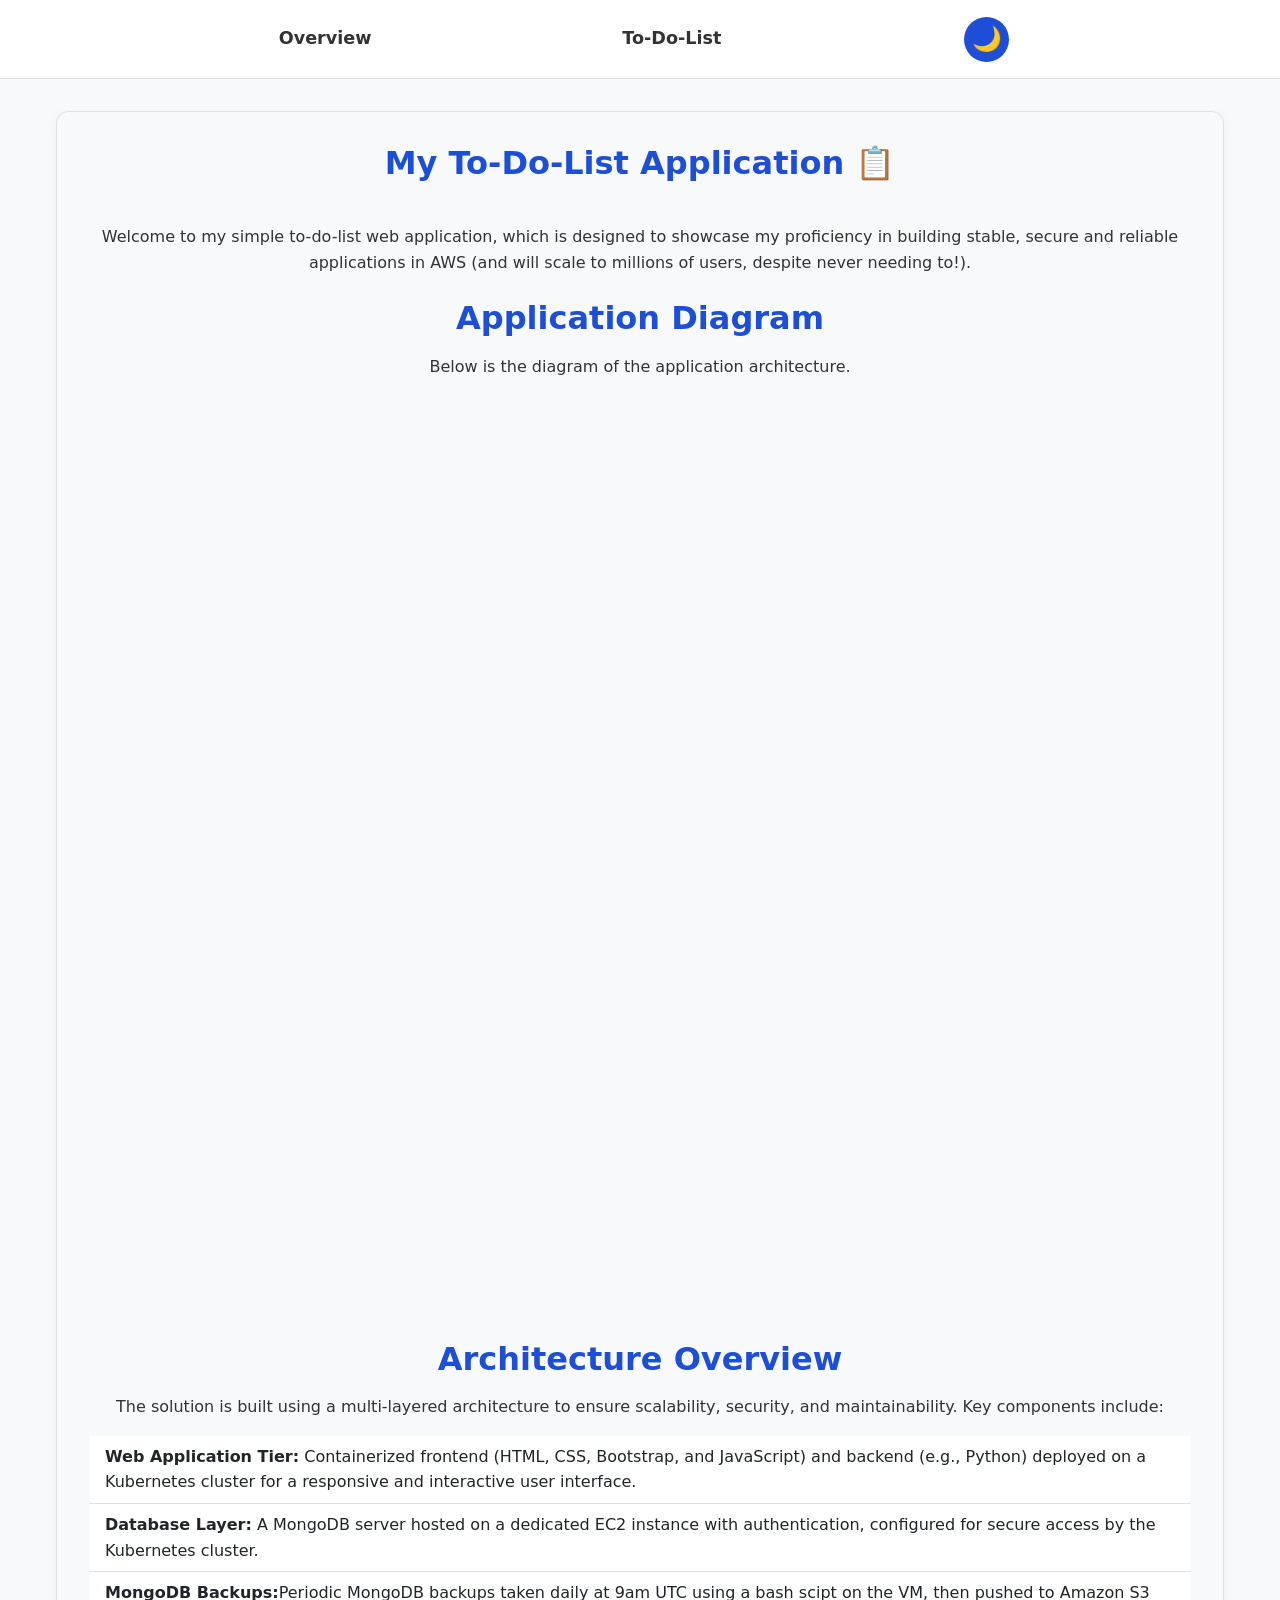
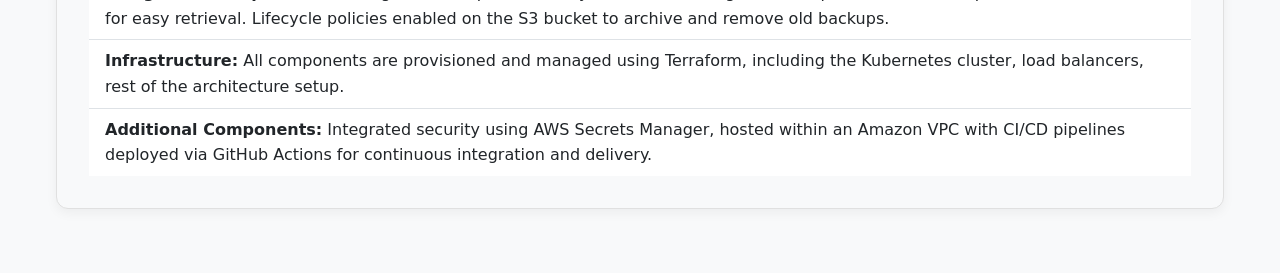
==== frontend/index.html @ e94bbdb4 "initial commit" ====
<!DOCTYPE html>
<html lang="en">
<head>
  <meta charset="UTF-8" />
  <meta name="viewport" content="width=device-width, initial-scale=1.0" />
  <title>My Simple Application</title>
  <!-- Bootstrap CSS -->
  <link href="https://cdn.jsdelivr.net/npm/bootstrap@5.3.0/dist/css/bootstrap.min.css" rel="stylesheet" />
  <link rel="stylesheet" href="style.css" />
</head>
<body>
  <nav class="navbar navbar-expand-lg navbar-light bg-light">
    <div class="container-fluid justify-content-center">
      <!-- Toggler/collapsible Button -->
      <button class="navbar-toggler" type="button" data-bs-toggle="collapse" data-bs-target="#navbarNav" 
              aria-controls="navbarNav" aria-expanded="false" aria-label="Toggle navigation">
        <span class="navbar-toggler-icon"></span>
      </button>

      <!-- Collapsible content -->
      <div class="collapse navbar-collapse justify-content-center" id="navbarNav">
        <ul class="navbar-nav w-100 justify-content-evenly text-center">
          <li class="nav-item">
            <a class="nav-link" href="index.html">Overview</a>
          </li>
          <li class="nav-item">
            <a class="nav-link" href="blog.html">To-Do-List</a>
          </li>
          <li class="nav-item">
            <!-- Dark mode button with correct ID -->
            <button id="dark-mode-toggle" class="btn btn-primary navbar-darkmode">🌙</button>
          </li>
        </ul>
      </div>
    </div>
  </nav>

  <!-- Main Content -->
  <main class="shadcn-main">
    <!-- One Unified Content Box -->
    <div class="content-box">
      <section class="intro-section">
        <h1 class="shadcn-heading">My To-Do-List Application &#128203;</h1>
        <br>
        <p class="shadcn-text">
          Welcome to my simple to-do-list web application, which is designed to showcase my proficiency in building stable, secure and reliable applications in AWS (and will scale to millions of users, despite never needing to!).
        </p>
      </section>
      
      <!-- Diagram Section -->
      <section class="diagram-section mt-4">
        <h2 class="shadcn-heading">Application Diagram</h2>
        <p class="shadcn-text">
          Below is the diagram of the application architecture.
        </p>
        <iframe frameborder="10" style="width:100%; height:913px;" src="https://viewer.diagrams.net/?tags=%7B%7D&lightbox=1&highlight=0000ff&edit=_blank&layers=1&nav=1&dark=0#R%3Cmxfile%3E%3Cdiagram%20name%3D%22Page-1%22%20id%3D%22aNb2FgmZO5IkZn5BL6Yg%22%3E7ZZLb6MwEMc%2FDcdEGMijR0LTh9SudpuVqp4iFyZg1WBkTEj20%2B8YTMIjkdpDb1WQ4vnbnrHH8zNYbpAe7iXNk2cRAbccOzpY7q3lOMQlHv5p5dgo85t5I8SSRWbQWdiwf2BE26gli6DoDVRCcMXyvhiKLINQ9TQqpaj6w3aC96PmNIaRsAkpH6uvLFJJuwv7rD8AixMT%2BWZpOlLajjVCkdBIVB3JXVtuIIVQTSs9BMB17tq0NPPurvSe1iUhU5%2BZ8Ov3w4f%2FdD%2F%2F%2B2f58sjeZsSevE%2BMlz3lpdmv%2F7pBIeCijMy61bHNRS5Ypup8zlb4YLzAtmbYE2hr6swGwtBe9AUytrSPvjC0F32BDN2TQXwyXGBHGFk99%2FYgvt1ZID7uSpSKswyCU%2BXZKMaSRgyPJBBcSNQykWH2VolKOVoEm1XCFGxyGuqsVkgNajuRKVP7xGltk3jtFatbUYwljY%2F6JECu99AcSDOGc5oX7P00S0JYyoLt4QWKxrlWsRBz3U4PsUZ2SqvCm8ZSlHm9%2FEeMdbF3i81tqAtjS7nSjpQUH9Bu1HJc%2FN3p4lvtGOeDBOxBKoZY%2BZzF2r8SOhw1Fodd7RGzwrL4qbZuXdtk4lKIiBYJRGZLpooxBByu4kFO0OFlBSIFJY84xEzwDKbmmnKNWXWYb0lOury39xQ190x88nxmERsGxy%2Bg6YzQLIsJ0EK10P6A%2BQNmA6aEmOm%2BMZG27Xv%2B%2FFuJJN5ivfK7RJLPEnn9lXQVU6ePqTfGdLa8gOnS%2FTqmaJ7fznVf5xPHXf8H%3C%2Fdiagram%3E%3C%2Fmxfile%3E"></iframe>
      </section>

      <!-- Architecture Explanation Section -->
      <section class="architecture-section mt-4">
        <h2 class="shadcn-heading">Architecture Overview</h2>
        <p class="shadcn-text">
          The solution is built using a multi-layered architecture to ensure scalability, security, and maintainability. Key components include:
        </p>
        <ul class="list-group list-group-flush text-start">
            <li class="list-group-item">
              <strong>Web Application Tier:</strong> Containerized frontend (HTML, CSS, Bootstrap, and JavaScript) and backend (e.g., Python) deployed on a Kubernetes cluster for a responsive and interactive user interface.
            </li>
            <li class="list-group-item">
              <strong>Database Layer:</strong> A MongoDB server hosted on a dedicated EC2 instance with authentication, configured for secure access by the Kubernetes cluster.
            </li>
            <li class="list-group-item">
                <strong>MongoDB Backups:</strong>Periodic MongoDB backups taken daily at 9am UTC using a bash scipt on the VM, then pushed to Amazon S3 for easy retrieval. Lifecycle policies enabled on the S3 bucket to archive and remove old backups.
              </li>
            <li class="list-group-item">
              <strong>Infrastructure:</strong> All components are provisioned and managed using Terraform, including the Kubernetes cluster, load balancers, rest of the architecture setup.
            </li>
            <li class="list-group-item">
              <strong>Additional Components:</strong> Integrated security using AWS Secrets Manager, hosted within an Amazon VPC with CI/CD pipelines deployed via GitHub Actions for continuous integration and delivery.
            </li>
          </ul>
          
      </section>
    </div>
  </main>

  <!-- Bootstrap JS (for the collapse functionality) -->
  <script src="https://cdn.jsdelivr.net/npm/bootstrap@5.3.0/dist/js/bootstrap.bundle.min.js"></script>
  <script src="script.js"></script>
  <script src="index.js"></script>
  <script src="https://ajax.googleapis.com/ajax/libs/jquery/3.5.1/jquery.min.js"></script>
  <script src="https://cdnjs.cloudflare.com/ajax/libs/popper.js/1.16.0/umd/popper.min.js"></script>
  <script src="https://maxcdn.bootstrapcdn.com/bootstrap/4.5.2/js/bootstrap.min.js"></script>
</body>
</html>
---- frontend/style.css ----
/* ================================
   CSS Variables & Global Styles
=================================== */
:root {
    /* Color Palette */
    --primary-color: #1D4ED8;       /* A refined blue accent */
    --secondary-color: #2563EB;     /* A complementary blue tone */
    --accent-color: #10B981;        /* A subtle green for buttons */
    --background-color: #f8f9fa;     /* Light background */
    --text-color: #333333;          /* Dark text */
    --border-color: #e0e0e0;        /* Soft borders */
    --box-shadow: rgba(0, 0, 0, 0.05);/* Light shadow */
    
    /* Component-specific */
    --navbar-bg: #ffffff;
    --navbar-text: #333333;
    --btn-bg: var(--accent-color);
    --btn-text: #ffffff;
    --input-bg: #ffffff;
  }
  
  body {
    font-family: 'Inter', system-ui, -apple-system, BlinkMacSystemFont, sans-serif;
    background-color: var(--background-color);
    color: var(--text-color);
    margin: 0;
    padding: 0;
    line-height: 1.6;
    transition: background-color 0.3s ease, color 0.3s ease;
  }
  
  /* ================================
     Dark Mode Overrides
  =================================== */
  body.dark-mode {
    --primary-color: #3B82F6;
    --secondary-color: #60A5FA;
    --accent-color: #22c55e;
    --background-color: #121212;
    --text-color: #e5e7eb;
    --border-color: #333333;
    --box-shadow: rgba(0, 0, 0, 0.2);
    --navbar-bg: #1f2937;
    --navbar-text: #e5e7eb;
    --btn-bg: var(--accent-color);
    --btn-text: #ffffff;
    --input-bg: #1f2937;
  }
  
  /* ================================
     Navbar
  =================================== */
  .navbar {
    background-color: var(--navbar-bg) !important;
    border-bottom: 1px solid var(--border-color);
    padding: 1rem 2rem;
  }
  
  .navbar .navbar-nav {
    display: flex;
    flex-direction: row;
    justify-content: space-around;
    align-items: center;
    width: 100%;
  }
  
  .navbar .nav-item {
    margin: 0 0.5rem;
  }
  
  .navbar .nav-link {
    font-size: 1.1rem;
    font-weight: 600;
    color: var(--navbar-text) !important;
    text-decoration: none;
    padding: 0.5rem 1rem;
    border-bottom: 2px solid transparent;
    transition: color 0.3s ease, border-bottom 0.3s ease;
  }
  
  .navbar .nav-link:hover,
  .navbar .nav-link.active {
    color: var(--primary-color) !important;
    border-bottom: 2px solid var(--primary-color);
  }
  
  /* Dark Mode for Navbar Links */
  body.dark-mode .navbar .nav-link {
    color: var(--navbar-text) !important;
  }
  
  /* Dark Mode Toggle Button */
  .navbar-darkmode {
    background-color: var(--primary-color);
    border: none;
    border-radius: 50%;
    width: 45px;
    height: 45px;
    font-size: 1.5rem;
    cursor: pointer;
    padding: 0;
    display: flex;
    align-items: center;
    justify-content: center;
    transition: background-color 0.3s ease;
    color: #fff;
  }
  
  .navbar-darkmode:hover {
    background-color: var(--secondary-color);
  }
  
  /* ================================
     Main Content Area
  =================================== */
  .shadcn-main {
    display: flex;
    flex-direction: column;
    align-items: center;
    padding: 2rem 1rem;
    max-width: 1200px;
    margin: 0 auto;
  }
  
  /* Unified Content Box */
  .content-box {
    background-color: var(--background-color);
    padding: 2rem;
    border-radius: 12px;
    box-shadow: 0 4px 12px var(--box-shadow);
    border: 1px solid var(--border-color);
    margin-bottom: 2rem;
    width: 100%;
    max-width: 1200px;
    transition: background-color 0.3s ease, box-shadow 0.3s ease;
    text-align: center;
  }
  
  /* ================================
     Headings & Text
  =================================== */
  .shadcn-heading {
    font-size: 2rem;
    font-weight: 700;
    margin-bottom: 1rem;
    color: var(--primary-color);
  }
  
  .shadcn-text {
    font-size: 1rem;
    margin-bottom: 1rem;
  }
  
  /* ================================
     Buttons
  =================================== */
  .shadcn-button {
    background-color: var(--btn-bg);
    color: var(--btn-text);
    border: none;
    padding: 0.75rem 1.5rem;
    border-radius: 8px;
    font-size: 1rem;
    cursor: pointer;
    transition: background-color 0.3s ease, transform 0.2s ease;
    margin-top: 1rem;
  }
  
  .shadcn-button:hover {
    background-color: var(--secondary-color);
    transform: translateY(-2px);
  }
  
  /* ================================
     Form Styles
  =================================== */
  .shadcn-form {
    display: flex;
    flex-direction: column;
    align-items: center;
    width: 100%;
    max-width: 500px;
    margin: 2rem auto;
  }
  
  .shadcn-input,
  .shadcn-textarea {
    width: 100%;
    padding: 0.75rem;
    margin: 0.5rem 0;
    border: 1px solid var(--border-color);
    border-radius: 8px;
    font-size: 1rem;
    background-color: var(--input-bg);
    color: var(--text-color);
    transition: border-color 0.3s ease, background-color 0.3s ease;
    text-align: center;
  }
  
  .shadcn-input:focus,
  .shadcn-textarea:focus {
    outline: none;
    border-color: var(--primary-color);
  }
  
  .shadcn-textarea {
    resize: vertical;
    min-height: 120px;
  }
  
  /* ================================
     View Counter
  =================================== */
  .shadcn-counter {
    font-size: 1.2rem;
    margin: 1rem 0;
    color: var(--text-color);
  }
  
  /* ================================
     Certification Section
  =================================== */
  .certification-container {
    display: grid;
    grid-template-columns: repeat(auto-fit, minmax(200px, 1fr));
    gap: 1.5rem;
    padding: 2rem;
    justify-items: center;
  }
  
  .certification {
    text-align: center;
    transition: transform 0.3s ease, box-shadow 0.3s ease;
  }
  
  .certification:hover {
    transform: translateY(-4px);
    box-shadow: 0 6px 16px var(--box-shadow);
  }
  
  .certification-badge {
    width: 100px;
    transition: transform 0.3s ease;
  }
  
  .certification-badge:hover {
    transform: scale(1.1);
  }
  
  .certification-title {
    margin-top: 0.5rem;
    font-size: 1rem;
    font-weight: 500;
  }
  

  /* ================================
     Footer
  =================================== */
  .shadcn-footer {
    background-color: var(--navbar-bg);
    padding: 1rem;
    text-align: center;
    border-top: 1px solid var(--border-color);
    margin-top: 2rem;
  }
  
  .shadcn-footer p {
    margin: 0;
    font-size: 0.9rem;
    color: var(--text-color);
  }
  
  /* ================================
     Responsive Styles
  =================================== */
  @media (max-width: 768px) {
    .navbar .navbar-nav {
      flex-direction: column;
    }
    
    .nav-link {
      padding: 0.75rem 0;
      font-size: 1rem;
    }
    
    .navbar-darkmode {
      margin: 0.5rem auto;
    }
  }
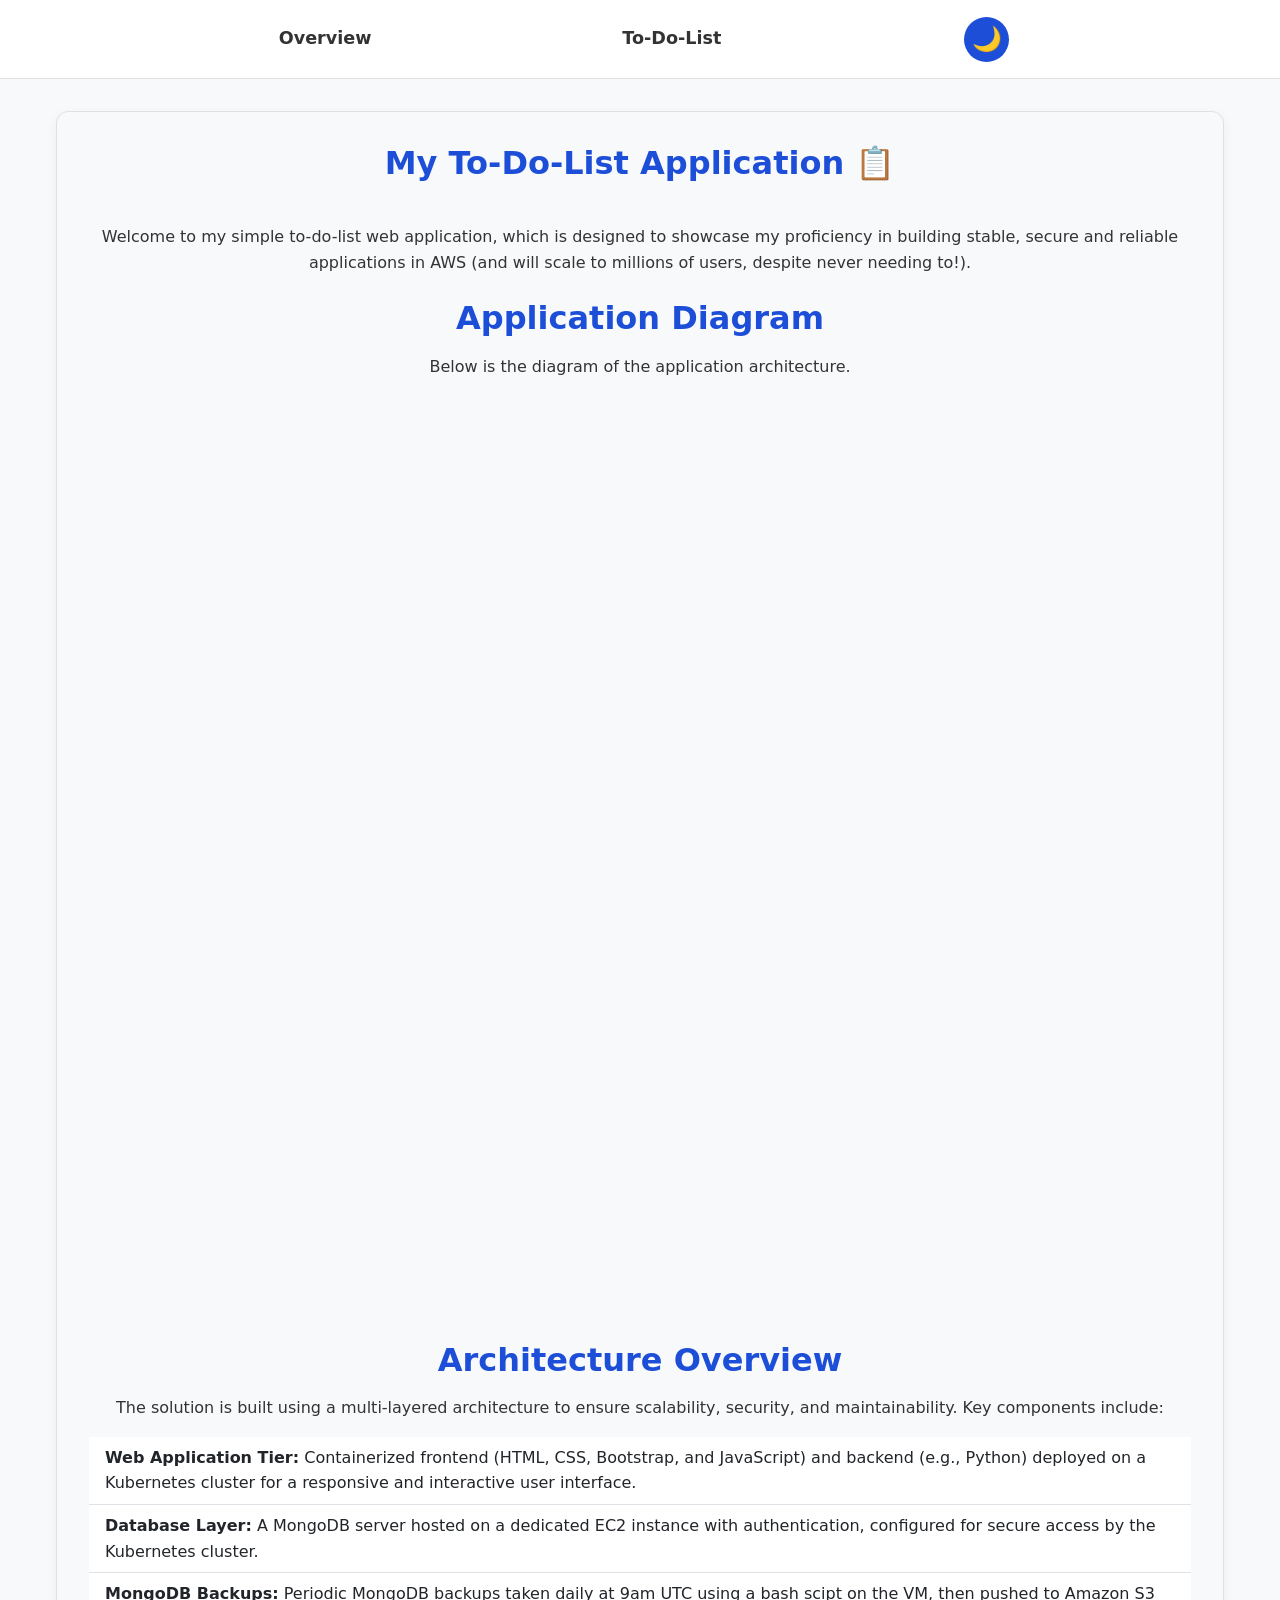
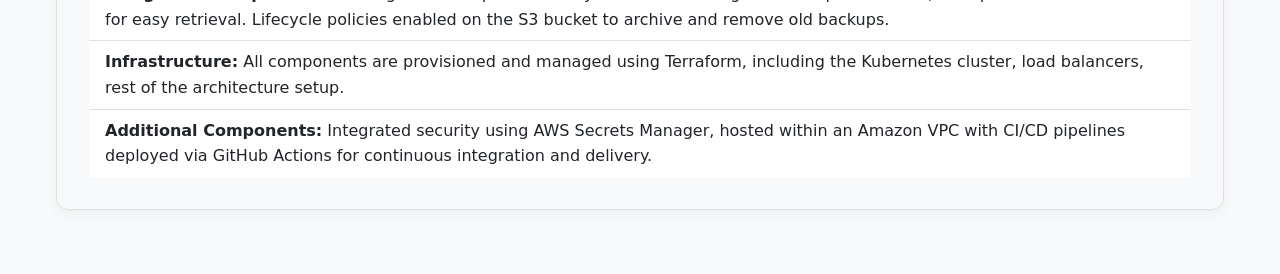
==== commit 35bd9bbc: "added todo" ====
--- a/frontend/index.html
+++ b/frontend/index.html
@@ -24,7 +24,7 @@
             <a class="nav-link" href="index.html">Overview</a>
           </li>
           <li class="nav-item">
-            <a class="nav-link" href="blog.html">To-Do-List</a>
+            <a class="nav-link" href="todo.html">To-Do-List</a>
           </li>
           <li class="nav-item">
             <!-- Dark mode button with correct ID -->
@@ -53,8 +53,7 @@
         <p class="shadcn-text">
           Below is the diagram of the application architecture.
         </p>
-        <iframe frameborder="10" style="width:100%; height:913px;" src="https://viewer.diagrams.net/?tags=%7B%7D&lightbox=1&highlight=0000ff&edit=_blank&layers=1&nav=1&dark=0#R%3Cmxfile%3E%3Cdiagram%20name%3D%22Page-1%22%20id%3D%22aNb2FgmZO5IkZn5BL6Yg%22%3E7ZZLb6MwEMc%2FDcdEGMijR0LTh9SudpuVqp4iFyZg1WBkTEj20%2B8YTMIjkdpDb1WQ4vnbnrHH8zNYbpAe7iXNk2cRAbccOzpY7q3lOMQlHv5p5dgo85t5I8SSRWbQWdiwf2BE26gli6DoDVRCcMXyvhiKLINQ9TQqpaj6w3aC96PmNIaRsAkpH6uvLFJJuwv7rD8AixMT%2BWZpOlLajjVCkdBIVB3JXVtuIIVQTSs9BMB17tq0NPPurvSe1iUhU5%2BZ8Ov3w4f%2FdD%2F%2F%2B2f58sjeZsSevE%2BMlz3lpdmv%2F7pBIeCijMy61bHNRS5Ypup8zlb4YLzAtmbYE2hr6swGwtBe9AUytrSPvjC0F32BDN2TQXwyXGBHGFk99%2FYgvt1ZID7uSpSKswyCU%2BXZKMaSRgyPJBBcSNQykWH2VolKOVoEm1XCFGxyGuqsVkgNajuRKVP7xGltk3jtFatbUYwljY%2F6JECu99AcSDOGc5oX7P00S0JYyoLt4QWKxrlWsRBz3U4PsUZ2SqvCm8ZSlHm9%2FEeMdbF3i81tqAtjS7nSjpQUH9Bu1HJc%2FN3p4lvtGOeDBOxBKoZY%2BZzF2r8SOhw1Fodd7RGzwrL4qbZuXdtk4lKIiBYJRGZLpooxBByu4kFO0OFlBSIFJY84xEzwDKbmmnKNWXWYb0lOury39xQ190x88nxmERsGxy%2Bg6YzQLIsJ0EK10P6A%2BQNmA6aEmOm%2BMZG27Xv%2B%2FFuJJN5ivfK7RJLPEnn9lXQVU6ePqTfGdLa8gOnS%2FTqmaJ7fznVf5xPHXf8H%3C%2Fdiagram%3E%3C%2Fmxfile%3E"></iframe>
-      </section>
+<iframe frameborder="0" style="width:100%;height:914px;" src="https://viewer.diagrams.net/?lightbox=1&highlight=0000ff&nav=1&dark=0#R%3Cmxfile%3E%3Cdiagram%20name%3D%22Page-1%22%20id%3D%22aNb2FgmZO5IkZn5BL6Yg%22%3E7V3bcqM6Fv0aV8082IW48%2BhrOjXprkznzPScp5QMMmaCkQ%2BIxOmvPxIgDEg2jmNy6aY7lZiNkIS01r5IGzzQppvdVQy366%2FYQ%2BFAVbzdQJsNVNXUFI3%2BYZLnXAIsS8klfhx4hWwvuAt%2BokLIi6WBh5JaQYJxSIJtXejiKEIuqclgHOOnerEVDuutbqGPBMGdC0NR%2BiPwyLq4MUfZy7%2BgwF8XLTt2cWIDedlCkKyhh58qIm0%2B0KYxxiT%2FtNlNUcgGjw9Lft3iwNmyXzGKyCkXfLv98jC%2BuTL%2F%2BLf9%2FTr40wDKcDksanmEYVrc7%2FjHHRVMQ5x6Rb%2FJMx%2BLLQ4iko2nMaE%2FtL2pMjDomSk7GqlGQ9A8tuoCIB6xOuqC5rFVF4Bm9aDRPmh2sCIQjmrVK432lUoH6Y82wSkJgwhNS%2BQpVOjH0AvolExxiGMqi3BER2%2ByJpuQHgH68WkdEHS3hS4b1SdKGypb4YgU2AcqPy4GntVK0U0gbSsu6shmAsXzR5RPSF4mDOE2CZblVTFy0zgJHtF3lOSVMykF4pZ93ux8xtkRfEr0kR%2FjdJt1%2F5q2JT17Tz%2FeuwwY9zAkrCIS4wfEb3SgavT%2FgoFvsgrCsDEAjygmAaXVOAx8Vj%2FBrDlYHIVoldVIRyWI%2FJvsaKYpxUjImvBgskZecUsFimkTaHeQHqAkHdVWCG8QiZ9pkeKCoW4WRC00lVYcPu1ZDzQuXFcpz1UVLFSNX1a%2BpyP9UDDyBexUBXamyRDBhHDe9tzsuZlzM0Z%2BwM6JpFSUsT42OyUl0K35ZFwlJTiVlIet0kGmanWeGhKelsIqT23N7oinlsDT66sfAkOTB0TcdTHRUnwe0nUHcFudUFrcnuqLxUKAQFG4pi%2F5vN%2FAJQpvcRKQDDyzJSYEb1qB4SIG8Dpz2lgCk21%2Bo6tgx%2Foh0AQcgn9WLELk3ocEPcHnV0FLPQotx3Fq2LIcAVu6BFl6VwZAF4D139tpr%2Fp71V9V%2FY9bV5Up%2FlIfdKf4x%2BOJNbHP8sbOYCfQ6uy0Rc3vKECkp6F1xU%2BgCQQdqGbmHLORqtHU%2FCvF%2FMQwn%2FcxLeBsd9mQ8dP0k1%2F8hRs2KdEy2WbHygmi0j9c8n7Q%2B8q7wqt9sVXqhjrnRyGPMAjhMggD8nz%2FM%2B%2BLgH1DNyam3in2yyYu5PToLeFJ3etRTVsEvy0Bv6aqXYFfDE9eCn6gvAr9Jdphj%2FZfGu1DTT0N7aVNuDjaHQHst%2BkyDFyGr3RJ3VMGZ9j7Zr1vVqVvwqpj1N0XvsvYyytuUtkajwFoRutUvlAX5ty%2BHJ9V3bZBjc%2Bv89yO81lXzbaYXVN0kc6gMzrbAp2%2FQUbhqyLG7IP3ywTvEbxM3O60RAZ6DV%2B6BF%2BmxDcyu3KNRHhJrMWytxa9teitRau10MC7mwu%2BiVvdKL05J7zorYSMHHC7pcoRsi7ehxh690sYwsjNOtAVymxQR5lsw8%2BQgIzLLo8xcTP%2BNg4eqfHsY4zealzQakh3BKl8bi7MhXU5qyFuC3ZpNRrbgjIX0JL4gMDpzGaI62MyPvdeYM%2Fnns8in9U6n6VOoC0jdHdOoHS354xdmrNF45TghE4knSe2VpHho6k9mpg%[base64]%2F3RcKTH0VSXNdLLL0vTJ1VHHFb%2F4vlkn9DbP0dVX5xyKmA4uo1qKts99NZZ9vYHrBI9%2B8XEL3gZb%2FZ2Vvs3K2p3hP8Y9IcfSQdELsohrDYPNVtb9AsL%2B6IyG%2B0xXxxY3hnvg98Xvid0181Xln5muim408H%2FHxxTFZYx9HMJzvpY0Ial%2FmBmeBF5u0%2FyNCnotZYw5TfUrpIMbP%2F2PXjxzL4oI%2FMwFFIhfMdjxUyo6eq0e3KA7oEGTx1T5UYn0%2FI1Ci95%2BB49jMFk4XgbGPzoFAjEJIaIBX655sPrNLx3HMNvDLAoVK3Nd8ywSVjQBdqwMLNB6ka5Q3eY7pmeWBqTewl%2Fd4j8Ty1l8BTu1dwQlGimLWwWlpoAfnGeCsg4c%2FgXYq2F5c3jpeXrOtY%2BU7ArO4wvEVRz6esTWy6yghbK%2Bw94t6v%2BhD%2BkXu61Y6ji9HgiZ%2FTU3wimQPw3HZ5b0i8dHUt%2FWKjKrZaTM551oX7vq1WRftzazL6yZNTG%2BZT7%2F3GrXXqB9To74uL0g9qlF1pb7BY0k2Hi1b1KhWV08Xa%2BIKU%2F6Sjjs6EIg5j8pXGEGfTklP2M9B2NlM0%2FXpb0PYJAfq%2FaaAaXfkNRpZQO9OXr7h9LbuUNduDV%2F0bnVrtAN5%2B90GzYZVR4H%2BFkEqD9SranoDf1I2UE1NvTtlkroPWcrXGodelsHRuhOwj3In0H1It0m%2FJfCp9X6Zr%2F%2Bb6H2tQ1Wv8kjzo6h6w%2FgVVT1Pd2%2BPYJX3jGANcYkwe4ddtvna68dPoh8PPN%2Fyq%2BrH7GV6qwyhHb41BTRfHeGIr454W5%2F4XTZOT1CUfOmydVXPOFEn5j7hu63qGYJO7POVP3W%2B8gE48bdmqE2m842z1uRkpasnofkj1n1y8uezxr%2FZsvLlkpNzxftxkpN185MbXP3UIEQ%2FMPJvY3B1MQi5CsiXdEll39GWMQLH4rtFaiSSErYyqgJbwgbbyhNn0rHJoCe0DOnMJyM%2FIOt0eQk75Th1O6UDQ%2FRIDYlHanQ1cdZnJ8ipHulrHdKz1mOHJmhMuKFW56z9Aq2eY9fRCq5ko23%2FYoJsBTcIPSlSMo61ELVJt03geTmQmB8I995i3QWaHTNFxbceFBcPyocm27NKrKMUVUamUySSvAwa%2B6nkRfBqlSAiUPQS82X3rP3QrDXsN2Atz2R6cZR7Ha1iSF3b1CVpjH4xettt9AZ8FYjHih%2Be7eJqRulcjV2moRNh7rgvE2yyb3lpd4kyZ4rttfmZnuAhj4dWMM023g6EMM0wJGtwzKUKl9DPa0LYN9eM2fioi4TQ0XaHijIK6Fx7qfswcmlH1AVM6DAmIxp%2BqYvc8YL5PQ5ZwaGq6PaO%2FRoG27%2Fwk2rtRtvIv9AygmXWc3x1IOYUWtZI5qCV0ssv8H%2F2GKZQnu3K3jiQ8flGGylqixP0n0SSaFQZslaOySMYkXTVdYYDoYqwLid5N4atLJQ8rMm%2FfklpLls0A54AJ1ZGx2SUJqdnqxwnldNYmtNsVeSUZE3AevmaAD3cf6tUrn33382lzf8G%3C%2Fdiagram%3E%3C%2Fmxfile%3E"></iframe>      </section>
 
       <!-- Architecture Explanation Section -->
       <section class="architecture-section mt-4">
@@ -70,7 +69,7 @@
               <strong>Database Layer:</strong> A MongoDB server hosted on a dedicated EC2 instance with authentication, configured for secure access by the Kubernetes cluster.
             </li>
             <li class="list-group-item">
-                <strong>MongoDB Backups:</strong>Periodic MongoDB backups taken daily at 9am UTC using a bash scipt on the VM, then pushed to Amazon S3 for easy retrieval. Lifecycle policies enabled on the S3 bucket to archive and remove old backups.
+                <strong>MongoDB Backups:</strong> Periodic MongoDB backups taken daily at 9am UTC using a bash scipt on the VM, then pushed to Amazon S3 for easy retrieval. Lifecycle policies enabled on the S3 bucket to archive and remove old backups.
               </li>
             <li class="list-group-item">
               <strong>Infrastructure:</strong> All components are provisioned and managed using Terraform, including the Kubernetes cluster, load balancers, rest of the architecture setup.
--- a/frontend/style.css
+++ b/frontend/style.css
@@ -106,6 +106,15 @@
     color: #fff;
   }
   
+  /* Dark Mode for list-group items */
+  body.dark-mode .list-group,
+  body.dark-mode .list-group-item {
+    background-color: var(--background-color) !important;
+    color: var(--text-color) !important;
+    border-color: var(--border-color) !important;
+  }
+
+  
   .navbar-darkmode:hover {
     background-color: var(--secondary-color);
   }
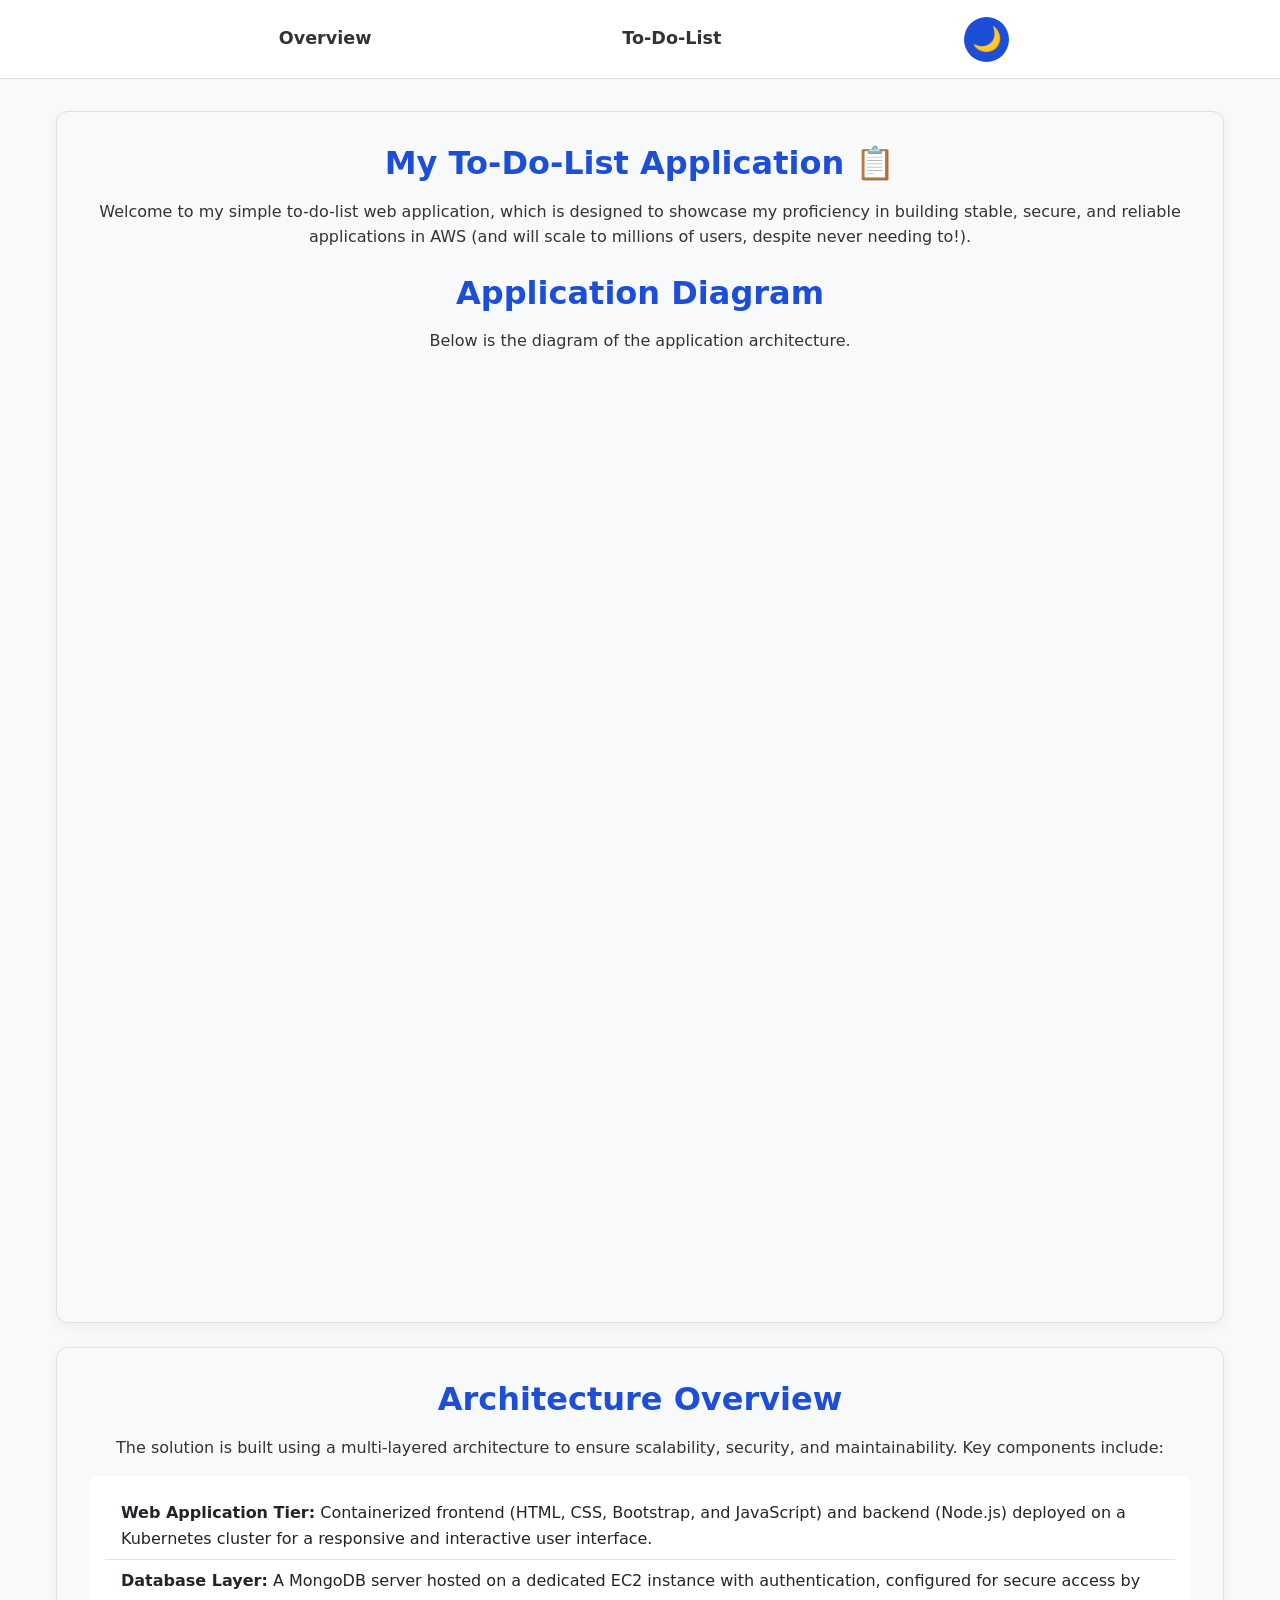
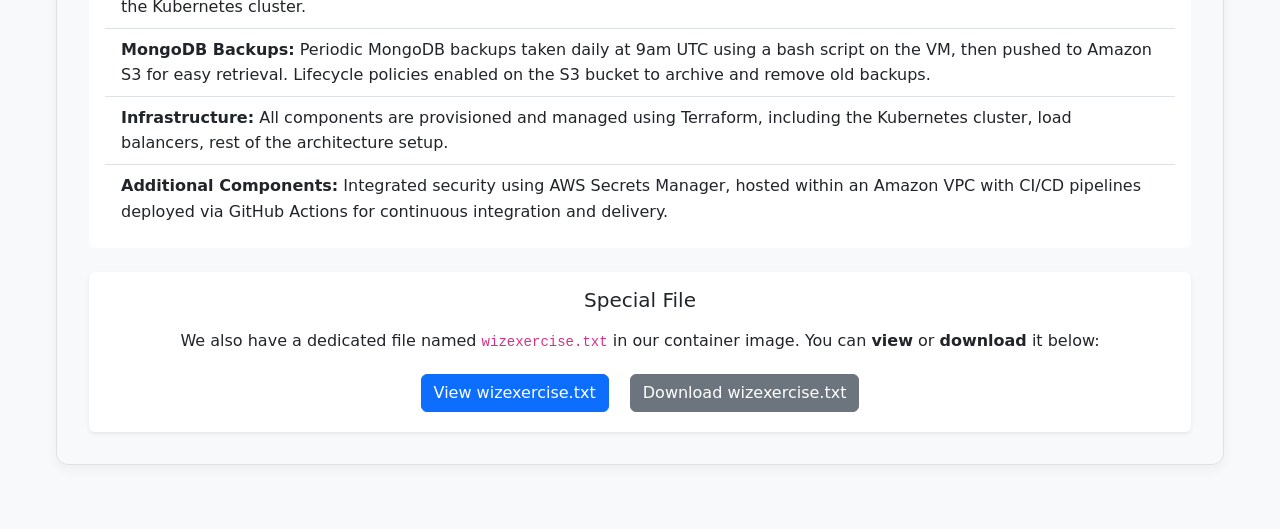
==== commit 464c8040: "simplified app" ====
--- a/frontend/index.html
+++ b/frontend/index.html
@@ -5,19 +5,29 @@
   <meta name="viewport" content="width=device-width, initial-scale=1.0" />
   <title>My Simple Application</title>
   <!-- Bootstrap CSS -->
-  <link href="https://cdn.jsdelivr.net/npm/bootstrap@5.3.0/dist/css/bootstrap.min.css" rel="stylesheet" />
+  <link
+    href="https://cdn.jsdelivr.net/npm/bootstrap@5.3.0/dist/css/bootstrap.min.css"
+    rel="stylesheet"
+  />
+  <!-- Custom Styles -->
   <link rel="stylesheet" href="style.css" />
 </head>
 <body>
+  <!-- Navbar -->
   <nav class="navbar navbar-expand-lg navbar-light bg-light">
     <div class="container-fluid justify-content-center">
-      <!-- Toggler/collapsible Button -->
-      <button class="navbar-toggler" type="button" data-bs-toggle="collapse" data-bs-target="#navbarNav" 
-              aria-controls="navbarNav" aria-expanded="false" aria-label="Toggle navigation">
+      <button
+        class="navbar-toggler"
+        type="button"
+        data-bs-toggle="collapse"
+        data-bs-target="#navbarNav"
+        aria-controls="navbarNav"
+        aria-expanded="false"
+        aria-label="Toggle navigation"
+      >
         <span class="navbar-toggler-icon"></span>
       </button>
 
-      <!-- Collapsible content -->
       <div class="collapse navbar-collapse justify-content-center" id="navbarNav">
         <ul class="navbar-nav w-100 justify-content-evenly text-center">
           <li class="nav-item">
@@ -28,7 +38,9 @@
           </li>
           <li class="nav-item">
             <!-- Dark mode button with correct ID -->
-            <button id="dark-mode-toggle" class="btn btn-primary navbar-darkmode">🌙</button>
+            <button id="dark-mode-toggle" class="btn btn-primary navbar-darkmode">
+              🌙
+            </button>
           </li>
         </ul>
       </div>
@@ -37,58 +49,118 @@
 
   <!-- Main Content -->
   <main class="shadcn-main">
-    <!-- One Unified Content Box -->
-    <div class="content-box">
+    <!-- Intro Box -->
+    <div class="content-box mb-4">
       <section class="intro-section">
         <h1 class="shadcn-heading">My To-Do-List Application &#128203;</h1>
-        <br>
         <p class="shadcn-text">
-          Welcome to my simple to-do-list web application, which is designed to showcase my proficiency in building stable, secure and reliable applications in AWS (and will scale to millions of users, despite never needing to!).
+          Welcome to my simple to-do-list web application, which is designed to
+          showcase my proficiency in building stable, secure, and reliable
+          applications in AWS (and will scale to millions of users, despite never
+          needing to!).
         </p>
       </section>
-      
+
       <!-- Diagram Section -->
       <section class="diagram-section mt-4">
         <h2 class="shadcn-heading">Application Diagram</h2>
         <p class="shadcn-text">
           Below is the diagram of the application architecture.
         </p>
-<iframe frameborder="0" style="width:100%;height:914px;" src="https://viewer.diagrams.net/?lightbox=1&highlight=0000ff&nav=1&dark=0#R%3Cmxfile%3E%3Cdiagram%20name%3D%22Page-1%22%20id%3D%22aNb2FgmZO5IkZn5BL6Yg%22%3E7V3bcqM6Fv0aV8082IW48%2BhrOjXprkznzPScp5QMMmaCkQ%2BIxOmvPxIgDEg2jmNy6aY7lZiNkIS01r5IGzzQppvdVQy366%2FYQ%2BFAVbzdQJsNVNXUFI3%2BYZLnXAIsS8klfhx4hWwvuAt%2BokLIi6WBh5JaQYJxSIJtXejiKEIuqclgHOOnerEVDuutbqGPBMGdC0NR%2BiPwyLq4MUfZy7%2BgwF8XLTt2cWIDedlCkKyhh58qIm0%2B0KYxxiT%2FtNlNUcgGjw9Lft3iwNmyXzGKyCkXfLv98jC%2BuTL%2F%2BLf9%2FTr40wDKcDksanmEYVrc7%2FjHHRVMQ5x6Rb%2FJMx%2BLLQ4iko2nMaE%2FtL2pMjDomSk7GqlGQ9A8tuoCIB6xOuqC5rFVF4Bm9aDRPmh2sCIQjmrVK432lUoH6Y82wSkJgwhNS%2BQpVOjH0AvolExxiGMqi3BER2%2ByJpuQHgH68WkdEHS3hS4b1SdKGypb4YgU2AcqPy4GntVK0U0gbSsu6shmAsXzR5RPSF4mDOE2CZblVTFy0zgJHtF3lOSVMykF4pZ93ux8xtkRfEr0kR%2FjdJt1%2F5q2JT17Tz%2FeuwwY9zAkrCIS4wfEb3SgavT%2FgoFvsgrCsDEAjygmAaXVOAx8Vj%2FBrDlYHIVoldVIRyWI%2FJvsaKYpxUjImvBgskZecUsFimkTaHeQHqAkHdVWCG8QiZ9pkeKCoW4WRC00lVYcPu1ZDzQuXFcpz1UVLFSNX1a%2BpyP9UDDyBexUBXamyRDBhHDe9tzsuZlzM0Z%2BwM6JpFSUsT42OyUl0K35ZFwlJTiVlIet0kGmanWeGhKelsIqT23N7oinlsDT66sfAkOTB0TcdTHRUnwe0nUHcFudUFrcnuqLxUKAQFG4pi%2F5vN%2FAJQpvcRKQDDyzJSYEb1qB4SIG8Dpz2lgCk21%2Bo6tgx%2Foh0AQcgn9WLELk3ocEPcHnV0FLPQotx3Fq2LIcAVu6BFl6VwZAF4D139tpr%2Fp71V9V%2FY9bV5Up%2FlIfdKf4x%2BOJNbHP8sbOYCfQ6uy0Rc3vKECkp6F1xU%2BgCQQdqGbmHLORqtHU%2FCvF%2FMQwn%2FcxLeBsd9mQ8dP0k1%2F8hRs2KdEy2WbHygmi0j9c8n7Q%2B8q7wqt9sVXqhjrnRyGPMAjhMggD8nz%2FM%2B%2BLgH1DNyam3in2yyYu5PToLeFJ3etRTVsEvy0Bv6aqXYFfDE9eCn6gvAr9Jdphj%2FZfGu1DTT0N7aVNuDjaHQHst%2BkyDFyGr3RJ3VMGZ9j7Zr1vVqVvwqpj1N0XvsvYyytuUtkajwFoRutUvlAX5ty%2BHJ9V3bZBjc%2Bv89yO81lXzbaYXVN0kc6gMzrbAp2%2FQUbhqyLG7IP3ywTvEbxM3O60RAZ6DV%2B6BF%2BmxDcyu3KNRHhJrMWytxa9teitRau10MC7mwu%2BiVvdKL05J7zorYSMHHC7pcoRsi7ehxh690sYwsjNOtAVymxQR5lsw8%2BQgIzLLo8xcTP%2BNg4eqfHsY4zealzQakh3BKl8bi7MhXU5qyFuC3ZpNRrbgjIX0JL4gMDpzGaI62MyPvdeYM%2Fnns8in9U6n6VOoC0jdHdOoHS354xdmrNF45TghE4knSe2VpHho6k9mpg%[base64]%2F3RcKTH0VSXNdLLL0vTJ1VHHFb%2F4vlkn9DbP0dVX5xyKmA4uo1qKts99NZZ9vYHrBI9%2B8XEL3gZb%2FZ2Vvs3K2p3hP8Y9IcfSQdELsohrDYPNVtb9AsL%2B6IyG%2B0xXxxY3hnvg98Xvid0181Xln5muim408H%2FHxxTFZYx9HMJzvpY0Ial%2FmBmeBF5u0%2FyNCnotZYw5TfUrpIMbP%2F2PXjxzL4oI%2FMwFFIhfMdjxUyo6eq0e3KA7oEGTx1T5UYn0%2FI1Ci95%2BB49jMFk4XgbGPzoFAjEJIaIBX655sPrNLx3HMNvDLAoVK3Nd8ywSVjQBdqwMLNB6ka5Q3eY7pmeWBqTewl%2Fd4j8Ty1l8BTu1dwQlGimLWwWlpoAfnGeCsg4c%2FgXYq2F5c3jpeXrOtY%2BU7ArO4wvEVRz6esTWy6yghbK%2Bw94t6v%2BhD%2BkXu61Y6ji9HgiZ%2FTU3wimQPw3HZ5b0i8dHUt%2FWKjKrZaTM551oX7vq1WRftzazL6yZNTG%2BZT7%2F3GrXXqB9To74uL0g9qlF1pb7BY0k2Hi1b1KhWV08Xa%2BIKU%2F6Sjjs6EIg5j8pXGEGfTklP2M9B2NlM0%2FXpb0PYJAfq%2FaaAaXfkNRpZQO9OXr7h9LbuUNduDV%2F0bnVrtAN5%2B90GzYZVR4H%2BFkEqD9SranoDf1I2UE1NvTtlkroPWcrXGodelsHRuhOwj3In0H1It0m%2FJfCp9X6Zr%2F%2Bb6H2tQ1Wv8kjzo6h6w%2FgVVT1Pd2%2BPYJX3jGANcYkwe4ddtvna68dPoh8PPN%2Fyq%2BrH7GV6qwyhHb41BTRfHeGIr454W5%2F4XTZOT1CUfOmydVXPOFEn5j7hu63qGYJO7POVP3W%2B8gE48bdmqE2m842z1uRkpasnofkj1n1y8uezxr%2FZsvLlkpNzxftxkpN185MbXP3UIEQ%2FMPJvY3B1MQi5CsiXdEll39GWMQLH4rtFaiSSErYyqgJbwgbbyhNn0rHJoCe0DOnMJyM%2FIOt0eQk75Th1O6UDQ%2FRIDYlHanQ1cdZnJ8ipHulrHdKz1mOHJmhMuKFW56z9Aq2eY9fRCq5ko23%2FYoJsBTcIPSlSMo61ELVJt03geTmQmB8I995i3QWaHTNFxbceFBcPyocm27NKrKMUVUamUySSvAwa%2B6nkRfBqlSAiUPQS82X3rP3QrDXsN2Atz2R6cZR7Ha1iSF3b1CVpjH4xettt9AZ8FYjHih%2Be7eJqRulcjV2moRNh7rgvE2yyb3lpd4kyZ4rttfmZnuAhj4dWMM023g6EMM0wJGtwzKUKl9DPa0LYN9eM2fioi4TQ0XaHijIK6Fx7qfswcmlH1AVM6DAmIxp%2BqYvc8YL5PQ5ZwaGq6PaO%2FRoG27%2Fwk2rtRtvIv9AygmXWc3x1IOYUWtZI5qCV0ssv8H%2F2GKZQnu3K3jiQ8flGGylqixP0n0SSaFQZslaOySMYkXTVdYYDoYqwLid5N4atLJQ8rMm%2FfklpLls0A54AJ1ZGx2SUJqdnqxwnldNYmtNsVeSUZE3AevmaAD3cf6tUrn33382lzf8G%3C%2Fdiagram%3E%3C%2Fmxfile%3E"></iframe>      </section>
+        <iframe frameborder="0" style="width:100%;height:913px;" src="https://viewer.diagrams.net/?lightbox=1&highlight=0000ff&nav=1&dark=0#R%3Cmxfile%3E%3Cdiagram%20name%3D%22Page-1%22%20id%3D%22aNb2FgmZO5IkZn5BL6Yg%22%3E7V1rc5s6Gv41ntn9YA%2Fizkdf08y2nWxzdrvnU0YGGbPByAdE4vTXrwQIg6TEl5rG2dJmEngRktD7PO9FEvbAmG52Nyncrr%2FgAMUDXQt2A2M20HXTtSz6h0leSgnQTa%2BUhGkUVLK94D76gSqhVknzKEBZqyDBOCbRti30cZIgn7RkME3xc7vYCsftVrcwRJLg3oexLP0eBWRdSm1P28s%2FoShcVy17bnVhA3nZSpCtYYCfGyJjPjCmKcakPNrspihmg8eHpbxv8crVul8pSsgxN3y9%2B%2FQ4%2Fnxj%2F%2FFP99tt9KcFtOFyWNXyBOO8et7x93sqmMY4D6p%2Bkxc%2BFlscJaQYT2tCf2h7U21g0StTdjbSLUEgnjttAZDPWB1tgXjutAVArB4I7QOxgw2BdNaqXhPa1xodpD%2FGBOckjhI0rZGnUWGYwiCiKpniGKdUluCEjt5kTTYxPQP08HkdEXS%2FhT4b1WdKGypb4YRU2Ac6P68GntVK0U0gbSut6ig0gdL5EyoVUpaJY7jNomV9V4r8PM2iJ%2FQNZWXlTEqBuGXHm13IODuCz5k5ClOcb4vu39K2lFcf6OGDz4DxAGPCKiIpfkT8QQe6Qf8vGPgmqyiOhQF4QimJKK3GcRSy%2BglmzcHqLEarokY6KlESfi7OZoZWjYSqiQBmaxRUjyRzgQObtop2DVHFjRuEN4ikL7RIdXVo2hVRK0tlVKfPe9YDgwvXTcpzUwUrUxPWle%2FpSA8qRp7ATl1iZ54NEcwI523PzZ6bJTdTFEbsmkxKTRubY7tTUgLTmU%2FGTVICJSnfdEFHM9Vo89RS8LQWNnnqGm5HPHUknt7efJcYmj0i4q8rRSvx%2BZqtewW3TYXS4u7UXCwWEgSqwi17yfX%2BGS5RfIeziBTgmS0xIXhzEBg%2BYgBvM%2BcQS2C2LR90Fe1YPySagNfgXxRLEHkIIUHP8OV4aOmnQsvzvBa2HE%2FClqlAltmVAzAlYP37btqb%2Ft70N03%2F09bXVYa%2FtgfdGf7xeOJM3MPR2GXYCYw2O13Z8nsakOlpGV3xExgSQQe6XQTHbKRaNLX%2FyjG%2FMCz1PqYFvO2uGDJ%2BmR6F1V%2B4YUpJltm2ONeOENXx4ZL3gz5X2RVe7cleqRvqnJ%2BFPMEohssojsjLw4%2ByLxL2LdOa2Gan2K%2BbOCfoMU%2FF%2FtBsRz267crgdxXgN3S9K%2FDL6cmp4AfaT6G%2FRjvs0f5%2FjfahoR%2BH9tonXBztngT2u3wZRz7DV76k4SmDM%2Bxjsz42a9I3Y9Ux6u4L3xfs5RWLVHbGYwDEbJ3KF%2FrCnruX47Nuui5o8fmEyO1kPpu6fShnNzRTpjPojM6uROevkFH4psox%2B%2BT9Msl7As%2FI271T8QUMs4UvU4EvWxEb2V2FRjK8FN5i2XuL3lv03uKgtzDAu7sLvojbXCj9fE560XsJFTngdkuNI2RdfIgxDB6WMIaJX3SgK5S5oI0y1YKfpQAZl10eY%2FJi%2FF0aPVHn2ecYvde4oNdQrghS%2Bdxe2Avncl5DXhbs0msIy4KqENBRxIDA68xnyPNjKj73UWDP557PMp%2F1Np%2BVQaCrInR3QaByteeMVZqzReOc4IwqkuqJzVUU%2BBCth4jpI%2BO8Sv1%2FsKuzoT5QTibTBpOg1ryKYQ0CSjidzxyg7RHMt1PqA2FWWWShzDi028KEd0NNv85gKSQntrxFAPCdZK09AgB0BUt5l8DbiYnSvyh9jMrPKH2N7G9axQoPoGhBFKpkjiwEcjHuNGShSqbykOLdQHE3EO5%2B3T%2B9lueJJrpNicaVVfHvGrM6pWNLUYbz1EelW6OczFQODlL79VAZMP14ktaG9zBL32unji7P%2BM3%2FwXZSf8Vs%2B7qu%2FW2R0oFF1GrR1tlv0diXC5hB9MQXL5fQf6Tl%2F95Y22xc7SneU%2FwaKY4es06IXV21rJHV9r9A8r%2F8DZMW8b2uiC8vDPfE74nfE79r4uveOzPfkMNsFISIjy9OyRqHOIHxfC8VMqh9mc%2B4SLyY0v6LCHmptMYCprZK6bimL%2F9h9488x%2BGCPwsBRSIXzHY8VSrOXppndyiN6BAU%2BdXpqVKJhbd0W8VYBKYhOgYEbNTehECKYkhogtcopNZnces4TdkCfl2gMon7mu%2BYoLEQYBptYAHhRTqhvM33mJ5ZHtimgL2yx3sk1o%2F%2BE%2BA03hWcYKRpdhucjgF6cJ4BzjZ4%2BBtox4Lt5PLO2%2BUN13mrfEdglmc4vuAkxDM2R3abZIStFfZxUR8XXWVc5J8w03HydCQQ%2BWsbUlSkehmOyy4fFcmvpv7aqMhqup1DLufYcPVI72K8n3f5OaXJ21vm02%2B9Re0t6nVa1BP2BfFF%2BON3n2ntBR5HsfDouLJFdbp6u9iQZ5jKD%2Bm4pwOBWPCofYEJDKlKesJ%2BDMLOZoZpTn8bwmYlUB82FUy7I68l7AJ6d%2FLyBadfGw5dOKzhc9wHwxpuqt45abYcYS%2FYr0hSeaLeNNMb%2BIOygVpqGu5pk9x%2FLLZ8rXEcFDs4Dq4E7LPcCfQf823WLwl8aLtf79f%2FTey%2B0aGp13mmeTWm%2Fl3WA%2BTh5Qn4wWTVOtKqc8t2LcmqJRnafhvex9mGx93k8S%2BD6%2BJnH%2FD54IN77rSuXvDjbw72e%2B4%2BnhP%2BzWZLztxzV1vZ691zZ9ofy%2BGa5rEO17oqh2vKy283EfmUL6nsG9oyRuBUfmW%2BRSIlYRujKrElFthWXziTjiKDntEypprPRmFE1vnyEn7K89p%2BygSWHJFaiojU6kpxzgcjyLER6cUD0rOmGYY2EBRu6U2dHb7BaG8d6WhiQjF%2FvH%2FftpiYiOJAiZSCYweIKtJtEwVBCSQWB8J9tNgOgWbHuyIOY4mK9ad%2BV60Mmp%2BsraKoNrK9auXtNGjsVcmL4NUqY7M5AkUvoS%2B3Z%2B1Vs9ZyfwFr%2BQL9yVnubbJKIQ1tc5%2FkKfoI9OavTlyC3sBzW7rSr57t8mxGHVyNfWahM0l3PJaJNsWXFxwOiYpgik0hh4Wd4ClPgFYwL%2BaTX0lhxDSkaHDMpRqX0OM1IewLGcZsfPRFRuho%2B0NNG0VUhUHuP4582hF9ATM6jNmIpl%2F6ogy8YPmMQ1ZwqGumu2O%2FhtH2L%2FysO7vRNgkvNI3g2O2tayaQt8o4zkgVoNXSi4do1gfLYSpbecQOF60Tay9ZZ8d1Ba067SrKnlZ3XZ6%2FfEBeja7%2BlSkW5hu6OEhedWoks7k5gfFKDiRN%2BCneJXe1hVbmS%2BXXlWjifIiYSUU4cwqeZ6M8e2V192S2esKcn%2BHqMlkVkw3O6ZMN9HT%2FLSwlLPbfZWPM%2Fwc%3D%3C%2Fdiagram%3E%3C%2Fmxfile%3E"></iframe>      </section>
+    </div>
 
-      <!-- Architecture Explanation Section -->
-      <section class="architecture-section mt-4">
+    <!-- Architecture & Wizexercise Section -->
+    <div class="content-box">
+      <section class="architecture-section">
         <h2 class="shadcn-heading">Architecture Overview</h2>
         <p class="shadcn-text">
-          The solution is built using a multi-layered architecture to ensure scalability, security, and maintainability. Key components include:
+          The solution is built using a multi-layered architecture to ensure
+          scalability, security, and maintainability. Key components include:
         </p>
-        <ul class="list-group list-group-flush text-start">
-            <li class="list-group-item">
-              <strong>Web Application Tier:</strong> Containerized frontend (HTML, CSS, Bootstrap, and JavaScript) and backend (e.g., Python) deployed on a Kubernetes cluster for a responsive and interactive user interface.
-            </li>
-            <li class="list-group-item">
-              <strong>Database Layer:</strong> A MongoDB server hosted on a dedicated EC2 instance with authentication, configured for secure access by the Kubernetes cluster.
-            </li>
-            <li class="list-group-item">
-                <strong>MongoDB Backups:</strong> Periodic MongoDB backups taken daily at 9am UTC using a bash scipt on the VM, then pushed to Amazon S3 for easy retrieval. Lifecycle policies enabled on the S3 bucket to archive and remove old backups.
+
+        <!-- Using a Bootstrap Card -->
+        <div class="card border-0 mb-4">
+          <div class="card-body text-start">
+            <ul class="list-group list-group-flush">
+              <li class="list-group-item">
+                <strong>Web Application Tier:</strong> Containerized frontend
+                (HTML, CSS, Bootstrap, and JavaScript) and backend (Node.js) deployed
+                on a Kubernetes cluster for a responsive and interactive user interface.
               </li>
-            <li class="list-group-item">
-              <strong>Infrastructure:</strong> All components are provisioned and managed using Terraform, including the Kubernetes cluster, load balancers, rest of the architecture setup.
-            </li>
-            <li class="list-group-item">
-              <strong>Additional Components:</strong> Integrated security using AWS Secrets Manager, hosted within an Amazon VPC with CI/CD pipelines deployed via GitHub Actions for continuous integration and delivery.
-            </li>
-          </ul>
-          
+              <li class="list-group-item">
+                <strong>Database Layer:</strong> A MongoDB server hosted on a
+                dedicated EC2 instance with authentication, configured for secure
+                access by the Kubernetes cluster.
+              </li>
+              <li class="list-group-item">
+                <strong>MongoDB Backups:</strong> Periodic MongoDB backups taken
+                daily at 9am UTC using a bash script on the VM, then pushed to
+                Amazon S3 for easy retrieval. Lifecycle policies enabled on the
+                S3 bucket to archive and remove old backups.
+              </li>
+              <li class="list-group-item">
+                <strong>Infrastructure:</strong> All components are provisioned
+                and managed using Terraform, including the Kubernetes cluster,
+                load balancers, rest of the architecture setup.
+              </li>
+              <li class="list-group-item">
+                <strong>Additional Components:</strong> Integrated security
+                using AWS Secrets Manager, hosted within an Amazon VPC with CI/CD
+                pipelines deployed via GitHub Actions for continuous integration
+                and delivery.
+              </li>
+            </ul>
+          </div>
+        </div>
+
+        <!-- Show Wizexercise File as a Notice or Link -->
+        <div class="card text-center border-0 shadow-sm">
+          <div class="card-body">
+            <h5 class="card-title mb-3">Special File</h5>
+            <p class="card-text">
+              We also have a dedicated file named <code>wizexercise.txt</code> in our container image.
+              You can <strong>view</strong> or <strong>download</strong> it below:
+            </p>
+            <!-- View link -->
+            <a
+              href="wizexercise.txt"
+              target="_blank"
+              class="btn btn-primary mx-2 my-1"
+              rel="noopener noreferrer"
+            >
+              View wizexercise.txt
+            </a>
+            <!-- Download link -->
+            <a
+              href="wizexercise.txt"
+              download="wizexercise.txt"
+              class="btn btn-secondary mx-2 my-1"
+            >
+              Download wizexercise.txt
+            </a>
+          </div>
+        </div>
+      </section>  
+        </div>
       </section>
     </div>
   </main>
 
-  <!-- Bootstrap JS (for the collapse functionality) -->
+  <!-- Bootstrap JS -->
   <script src="https://cdn.jsdelivr.net/npm/bootstrap@5.3.0/dist/js/bootstrap.bundle.min.js"></script>
+  <!-- Dark Mode Script -->
   <script src="script.js"></script>
+  <!-- Additional Scripts -->
   <script src="index.js"></script>
-  <script src="https://ajax.googleapis.com/ajax/libs/jquery/3.5.1/jquery.min.js"></script>
-  <script src="https://cdnjs.cloudflare.com/ajax/libs/popper.js/1.16.0/umd/popper.min.js"></script>
-  <script src="https://maxcdn.bootstrapcdn.com/bootstrap/4.5.2/js/bootstrap.min.js"></script>
+  <script
+    src="https://ajax.googleapis.com/ajax/libs/jquery/3.5.1/jquery.min.js"
+  ></script>
+  <script
+    src="https://cdnjs.cloudflare.com/ajax/libs/popper.js/1.16.0/umd/popper.min.js"
+  ></script>
+  <script
+    src="https://maxcdn.bootstrapcdn.com/bootstrap/4.5.2/js/bootstrap.min.js"
+  ></script>
 </body>
 </html>
--- a/frontend/style.css
+++ b/frontend/style.css
@@ -216,53 +216,8 @@
     resize: vertical;
     min-height: 120px;
   }
-  
-  /* ================================
-     View Counter
-  =================================== */
-  .shadcn-counter {
-    font-size: 1.2rem;
-    margin: 1rem 0;
-    color: var(--text-color);
-  }
-  
-  /* ================================
-     Certification Section
-  =================================== */
-  .certification-container {
-    display: grid;
-    grid-template-columns: repeat(auto-fit, minmax(200px, 1fr));
-    gap: 1.5rem;
-    padding: 2rem;
-    justify-items: center;
-  }
-  
-  .certification {
-    text-align: center;
-    transition: transform 0.3s ease, box-shadow 0.3s ease;
-  }
-  
-  .certification:hover {
-    transform: translateY(-4px);
-    box-shadow: 0 6px 16px var(--box-shadow);
-  }
-  
-  .certification-badge {
-    width: 100px;
-    transition: transform 0.3s ease;
-  }
-  
-  .certification-badge:hover {
-    transform: scale(1.1);
-  }
-  
-  .certification-title {
-    margin-top: 0.5rem;
-    font-size: 1rem;
-    font-weight: 500;
-  }
-  
 
+  
   /* ================================
      Footer
   =================================== */
